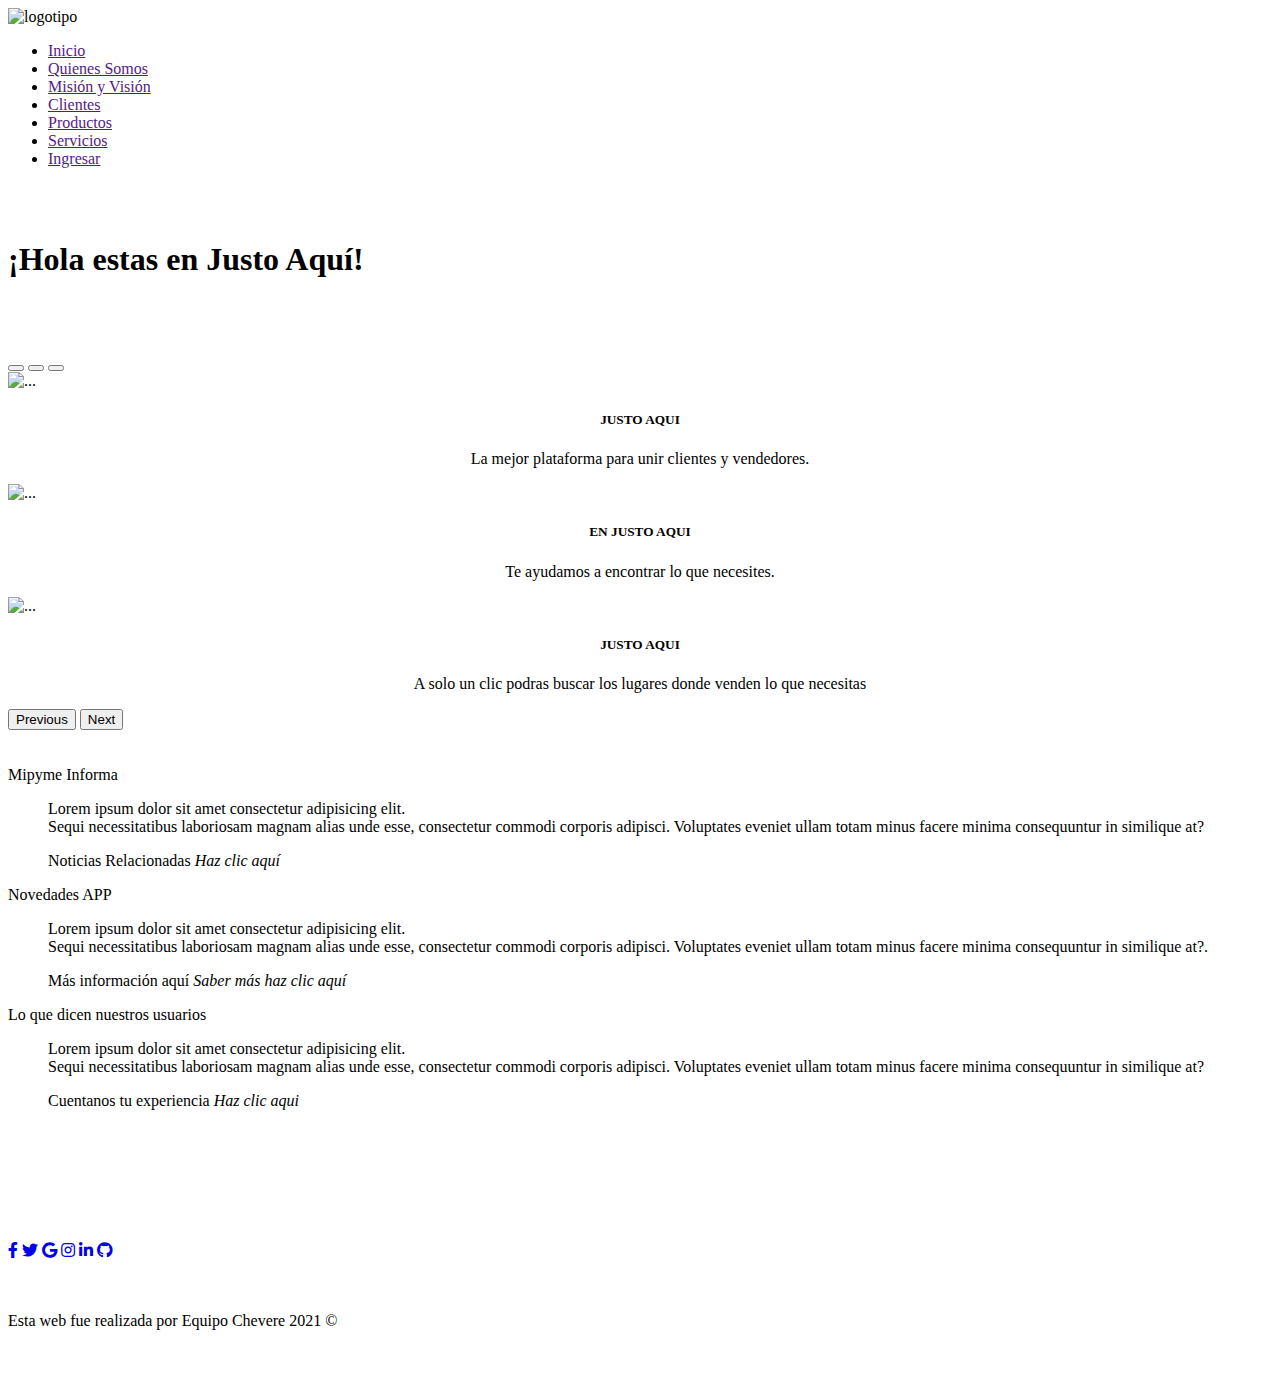
==== docs/index.html @ 0be409aa "first commit" ====
<!DOCTYPE html>
<html lang="en">
    <head>
        <meta charset="UTF-8">
        <title>Justo Aqui</title>
        <meta name="viewport" content="width=device-width, initial-scale=1">
        <script src="https://code.jquery.com/jquery-3.6.0.min.js"></script>
        <link rel="stylesheet" href="/assets/css/bootstrap.min.css">
        <script src="/assets/js/bootstrap.min.js"></script>
        <link rel="stylesheet" href="/assets/css/estilos.css"> 
        <link rel="stylesheet" href="https://use.fontawesome.com/releases/v5.15.3/css/all.css">
    </head>
   
    <body>
       <!-- encabezado -->
<header>
  <div class="container">
    <div class="row col-md-1">
       <img src="/assets/images/logo letras blancas.png" width="90px" alt="logotipo" class="imagine-fluid">
     </div>
      <div class="row col-md-11">
          <nav>
           <ul class="barra_inicio">
              <li><a href="">Inicio</a></li>
              <li><a href="">Quienes Somos</a></li>
              <li><a href="">Misión y Visión</a></li>
              <li><a href="">Clientes</a></li>
              <li><a href="">Productos</a></li>
              <li><a href="">Servicios</a></li>
              <li><a href="">Ingresar</a></li>
            </ul>
          </nav>

      </div>
     
  
</div>
</header><br><br>

 <!-- Cuerpo Principal -->

<div class="container">
    <section class="main row">
    <article class="col-sx-12 col-sm-8 col-md-9 col-lg-12 ">
   
      <!-- Titulo bienvenida -->    
        <h1>¡Hola estas en Justo Aquí!</h1><br>
       
    </article>   
   </div>

</section><br><br>

      <!-- carrusel -->

<div class="container">
    <section class="main row">
        <div id="carouselExampleCaptions" class="carousel slide" data-bs-ride="carousel">
            <div class="carousel-indicators">
              <button type="button" data-bs-target="#carouselExampleCaptions" data-bs-slide-to="0" class="active" aria-current="true" aria-label="Slide 1"></button>
              <button type="button" data-bs-target="#carouselExampleCaptions" data-bs-slide-to="1" aria-label="Slide 2"></button>
              <button type="button" data-bs-target="#carouselExampleCaptions" data-bs-slide-to="2" aria-label="Slide 3"></button>
            </div>
            <div class="carousel-inner">
              <div class="carousel-item active">
                <img src="/assets/images/slide1.png" class="d-block w-100" alt="...">
                <div class="carousel-caption d-none d-md-block">
                  <h5 style="color: black; text-align: center;">JUSTO AQUI</h5>
                  <p style="color: black;text-align: center;">La mejor plataforma para unir clientes y vendedores.</p>
                </div>
              </div>
              <div class="carousel-item">
                <img src="/assets/images/slide2.png" class="d-block w-100" alt="...">
                <div class="carousel-caption d-none d-md-block">
                  <h5 style="color: black; text-align: center;">EN JUSTO AQUI</h5>
                  <p style="color: black; text-align: center;">Te ayudamos a encontrar lo que necesites.</p>
                </div>
              </div>
              <div class="carousel-item">
                <img src="/assets/images/slide3.png" class="d-block w-100" alt="...">
                <div class="carousel-caption d-none d-md-block">
                  <h5 style="color: black; text-align: center;">JUSTO AQUI</h5>
                  <p style="color: black; text-align: center;">A solo un clic podras buscar los lugares donde venden lo que necesitas</p>
                </div>
              </div>
            </div>
            <button class="carousel-control-prev" type="button" data-bs-target="#carouselExampleCaptions" data-bs-slide="prev">
              <span class="carousel-control-prev-icon" aria-hidden="true"></span>
              <span class="visually-hidden">Previous</span>
            </button>
            <button class="carousel-control-next" type="button" data-bs-target="#carouselExampleCaptions" data-bs-slide="next">
              <span class="carousel-control-next-icon" aria-hidden="true"></span>
              <span class="visually-hidden">Next</span>
            </button>
          </div> 
        </section><br><br>

        <!-- Secciones de noticias --> 

    <div class="row">
      <section class="col-md-4">
        <div class="card">
          <div class="card-header">
            Mipyme Informa
          </div>
          <div class="card-body">
            <blockquote class="blockquote mb-0">
              <p>Lorem ipsum dolor sit amet consectetur adipisicing elit.<br> 
        Sequi necessitatibus laboriosam magnam alias unde esse, 
        consectetur commodi corporis adipisci. Voluptates eveniet ullam 
        totam minus facere minima consequuntur in similique at?</p>
              <footer class="blockquote-footer">Noticias Relacionadas <cite title="Source Title">Haz clic aquí</cite></footer>
            </blockquote>
          </div>
        </div>
         </section>
    <article class="col-md-4">
      <div class="card">
        <div class="card-header">
          Novedades APP
        </div>
        <div class="card-body">
          <blockquote class="blockquote mb-0">
            <p>Lorem ipsum dolor sit amet consectetur adipisicing elit.<br> 
        Sequi necessitatibus laboriosam magnam alias unde esse, 
        consectetur commodi corporis adipisci. Voluptates eveniet ullam 
        totam minus facere minima consequuntur in similique at?.</p>
            <footer class="blockquote-footer">Más información aquí <cite title="Source Title">Saber más haz clic aquí</cite></footer>
          </blockquote>
        </div>
      </div>
     </article>
      <article class="col-md-4">
        <div class="card">
          <div class="card-header">
            Lo que dicen nuestros usuarios
          </div>
          <div class="card-body">
            <blockquote class="blockquote mb-0">
              <p>Lorem ipsum dolor sit amet consectetur adipisicing elit.<br> 
          Sequi necessitatibus laboriosam magnam alias unde esse, 
          consectetur commodi corporis adipisci. Voluptates eveniet ullam 
          totam minus facere minima consequuntur in similique at?</p>
              <footer class="blockquote-footer">Cuentanos tu experiencia <cite title="Source Title">Haz clic aqui</cite></footer>
            </blockquote>
          </div>
        </div>
          </article>
    
 </div><br><br>

<!-- Pie de pagina -->

<footer style="margin-top: 80px;" class="bg-dark text-center text-white" >
   
    <!-- Grid container -->
      <div class="container p-4 pb-0">

      <!-- Section: Social media -->
      <section class="mb-4">
        <!-- Facebook -->
        <a target="_blank" class="btn btn-outline-light btn-floating m-1" href="https://www.facebook.com/aiep.oficial" role="button"
          ><i class="fab fa-facebook-f"></i
        ></a>
  
        <!-- Twitter -->
        <a class="btn btn-outline-light btn-floating m-1" href="#!" role="button"
          ><i class="fab fa-twitter"></i
        ></a>
  
        <!-- Google -->
        <a class="btn btn-outline-light btn-floating m-1" href="#!" role="button"
          ><i class="fab fa-google"></i
        ></a>
  
        <!-- Instagram -->
        <a class="btn btn-outline-light btn-floating m-1" href="#!" role="button"
          ><i class="fab fa-instagram"></i
        ></a>
  
        <!-- Linkedin -->
        <a class="btn btn-outline-light btn-floating m-1" href="#!" role="button"
          ><i class="fab fa-linkedin-in"></i
        ></a>
  
        <!-- Github -->
        <a class="btn btn-outline-light btn-floating m-1" href="#!" role="button"
          ><i class="fab fa-github"></i
        ></a>
      </section>
      <!-- Section: Social media -->
    </div><br><br>
 
  
    <!-- Copyright -->
 
      <p class="pie">Esta web fue realizada por Equipo Chevere 2021 ©</p><br><br>
    
    <!-- Copyright -->
</footer>
    
</div>

</body>
    
</html>
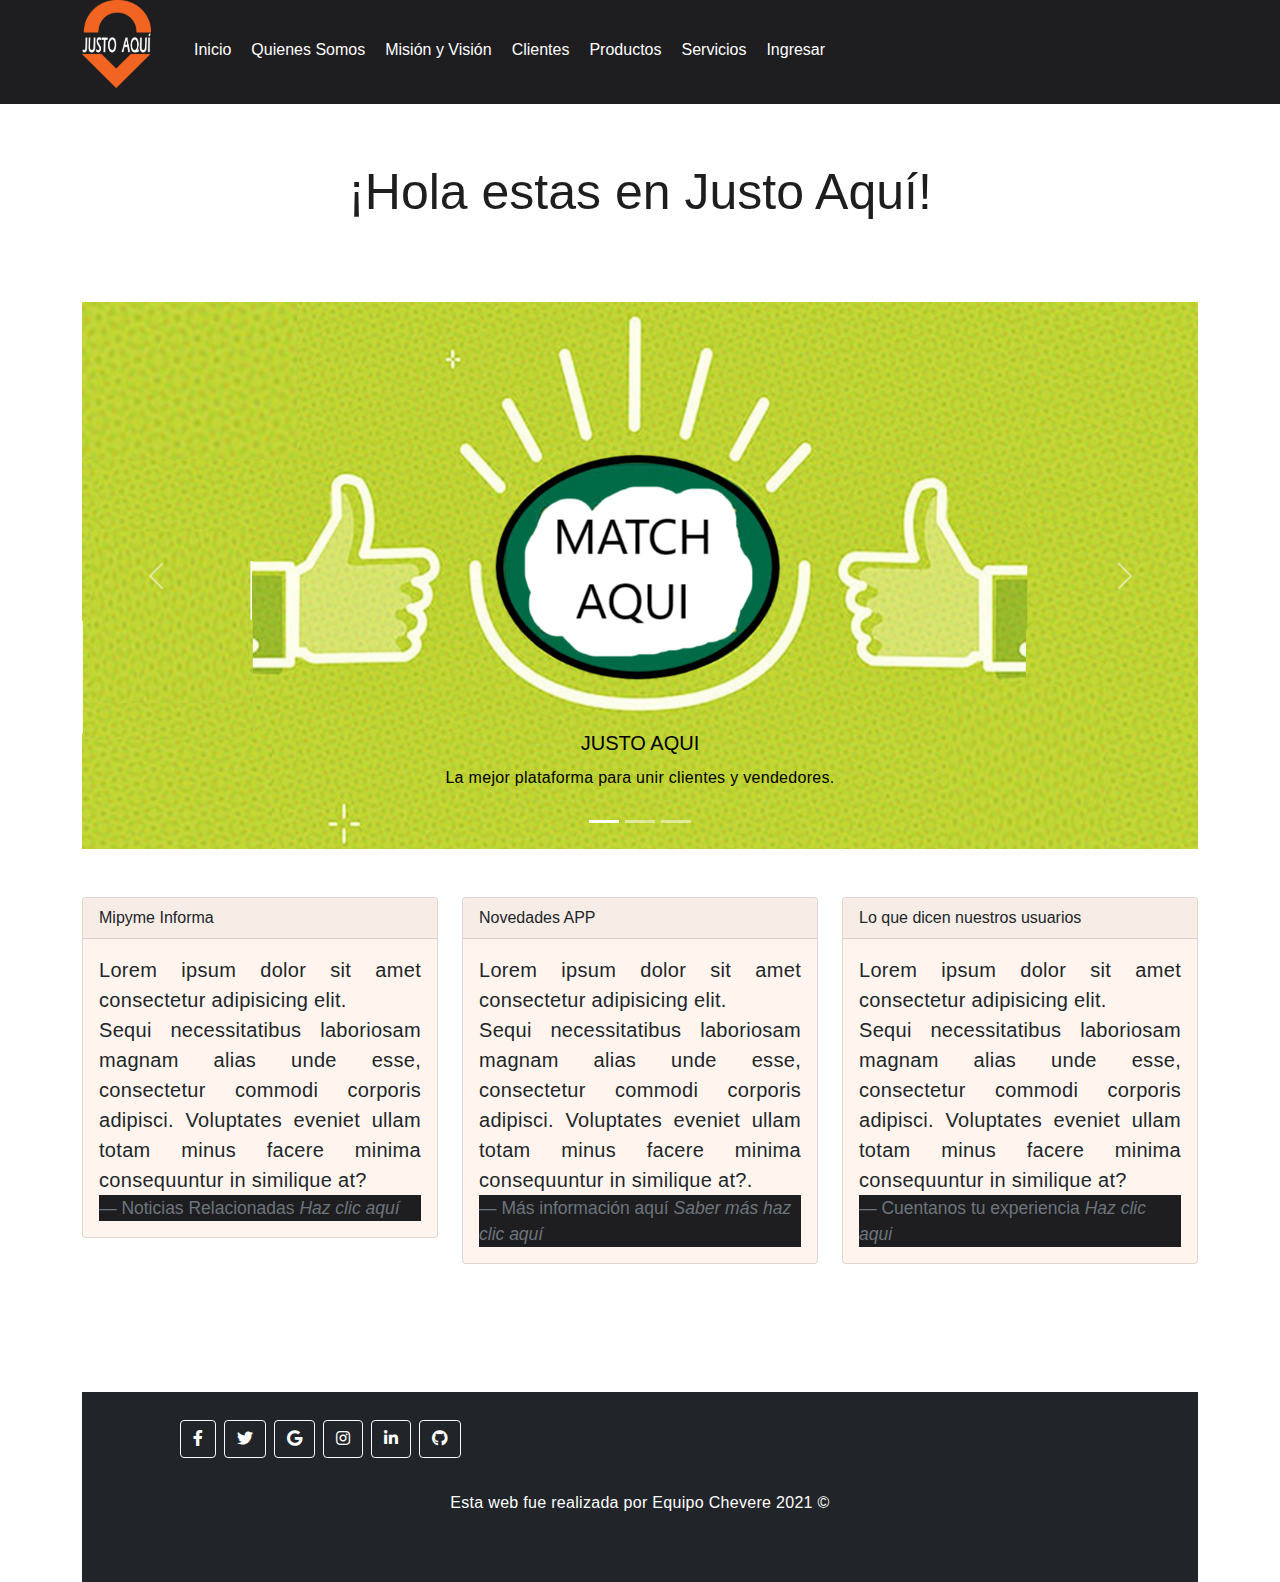
==== commit be032764: "Update index.html" ====
--- a/docs/index.html
+++ b/docs/index.html
@@ -5,9 +5,9 @@
         <title>Justo Aqui</title>
         <meta name="viewport" content="width=device-width, initial-scale=1">
         <script src="https://code.jquery.com/jquery-3.6.0.min.js"></script>
-        <link rel="stylesheet" href="/assets/css/bootstrap.min.css">
-        <script src="/assets/js/bootstrap.min.js"></script>
-        <link rel="stylesheet" href="/assets/css/estilos.css"> 
+        <link rel="stylesheet" href="/docs/assets/css/bootstrap.min.css">
+        <script src="/docs/assets/js/bootstrap.min.js"></script>
+        <link rel="stylesheet" href="/docs/assets/css/estilos.css"> 
         <link rel="stylesheet" href="https://use.fontawesome.com/releases/v5.15.3/css/all.css">
     </head>
    
@@ -16,7 +16,7 @@
 <header>
   <div class="container">
     <div class="row col-md-1">
-       <img src="/assets/images/logo letras blancas.png" width="90px" alt="logotipo" class="imagine-fluid">
+       <img src="/docs/assets/images/logo letras blancas.png" width="90px" alt="logotipo" class="imagine-fluid">
      </div>
       <div class="row col-md-11">
           <nav>
@@ -63,21 +63,21 @@
             </div>
             <div class="carousel-inner">
               <div class="carousel-item active">
-                <img src="/assets/images/slide1.png" class="d-block w-100" alt="...">
+                <img src="/docs/assets/images/slide1.png" class="d-block w-100" alt="...">
                 <div class="carousel-caption d-none d-md-block">
                   <h5 style="color: black; text-align: center;">JUSTO AQUI</h5>
                   <p style="color: black;text-align: center;">La mejor plataforma para unir clientes y vendedores.</p>
                 </div>
               </div>
               <div class="carousel-item">
-                <img src="/assets/images/slide2.png" class="d-block w-100" alt="...">
+                <img src="/docs/assets/images/slide2.png" class="d-block w-100" alt="...">
                 <div class="carousel-caption d-none d-md-block">
                   <h5 style="color: black; text-align: center;">EN JUSTO AQUI</h5>
                   <p style="color: black; text-align: center;">Te ayudamos a encontrar lo que necesites.</p>
                 </div>
               </div>
               <div class="carousel-item">
-                <img src="/assets/images/slide3.png" class="d-block w-100" alt="...">
+                <img src="/docs/assets/images/slide3.png" class="d-block w-100" alt="...">
                 <div class="carousel-caption d-none d-md-block">
                   <h5 style="color: black; text-align: center;">JUSTO AQUI</h5>
                   <p style="color: black; text-align: center;">A solo un clic podras buscar los lugares donde venden lo que necesitas</p>
@@ -203,4 +203,4 @@
 
 </body>
     
-</html>+</html>
--- a/docs/assets/css/estilos.css
+++ b/docs/assets/css/estilos.css
@@ -0,0 +1,88 @@
+
+a:link, a:visited, a:active{
+    color: rgb(255, 255, 255);
+    font-size: 16px;
+    text-decoration: none;
+    float: left;
+    margin: -50px 10px 30px 10px;
+    position: relative;
+    left: 70px;
+    
+}
+a:hover{
+    color:rgb(30, 29, 31);
+    background-color: #ec7310;
+    padding: 10px;
+}
+header{
+    background-color: rgb(30, 29, 31);
+  }
+.encabezado{
+    padding: 20px;  
+}
+body{
+    font-family: Verdana, Geneva, Tahoma, sans-serif;
+    background: url(/assets/images/fondoweb_Justoaqui.png);
+}
+h1{
+    color: rgb(30, 29, 31);
+    font-size: 50px;
+    text-align: center;
+    margin-top: 10px;
+}
+
+ul{
+    list-style: none;
+}
+
+nav.barra_inicio{
+    background-color:rgb(30, 29, 31) ; 
+}
+.saludo_inicio{
+    color: rgb(10, 10, 10);
+    font-size: 40px;
+    margin-top: 10px;
+    
+}
+p{
+    letter-spacing: 0.3px;
+    line-height: 30px;
+    text-align: justify;
+}
+.contenido{
+    padding: 30px;
+    width: 50%;
+    background-color: #fac80a;
+}
+.registro{
+    padding: 30px;
+    border: rgb(30, 29, 31) solid; 
+    position:relative;
+    left: 300px;
+    width: 50%;
+}
+.formulario{
+    position: relative;
+    left:0 
+}
+
+.img-fluided{
+    float: left;
+    padding: 10px;
+    width: 10px;
+    height: 20px;
+}
+.card{
+    background-color: seashell;
+    height: auto;
+    
+}
+
+footer{
+    background-color: rgb(30, 29, 31);
+    color: #fac80a;
+}
+.pie{
+    text-align: center;
+}
+
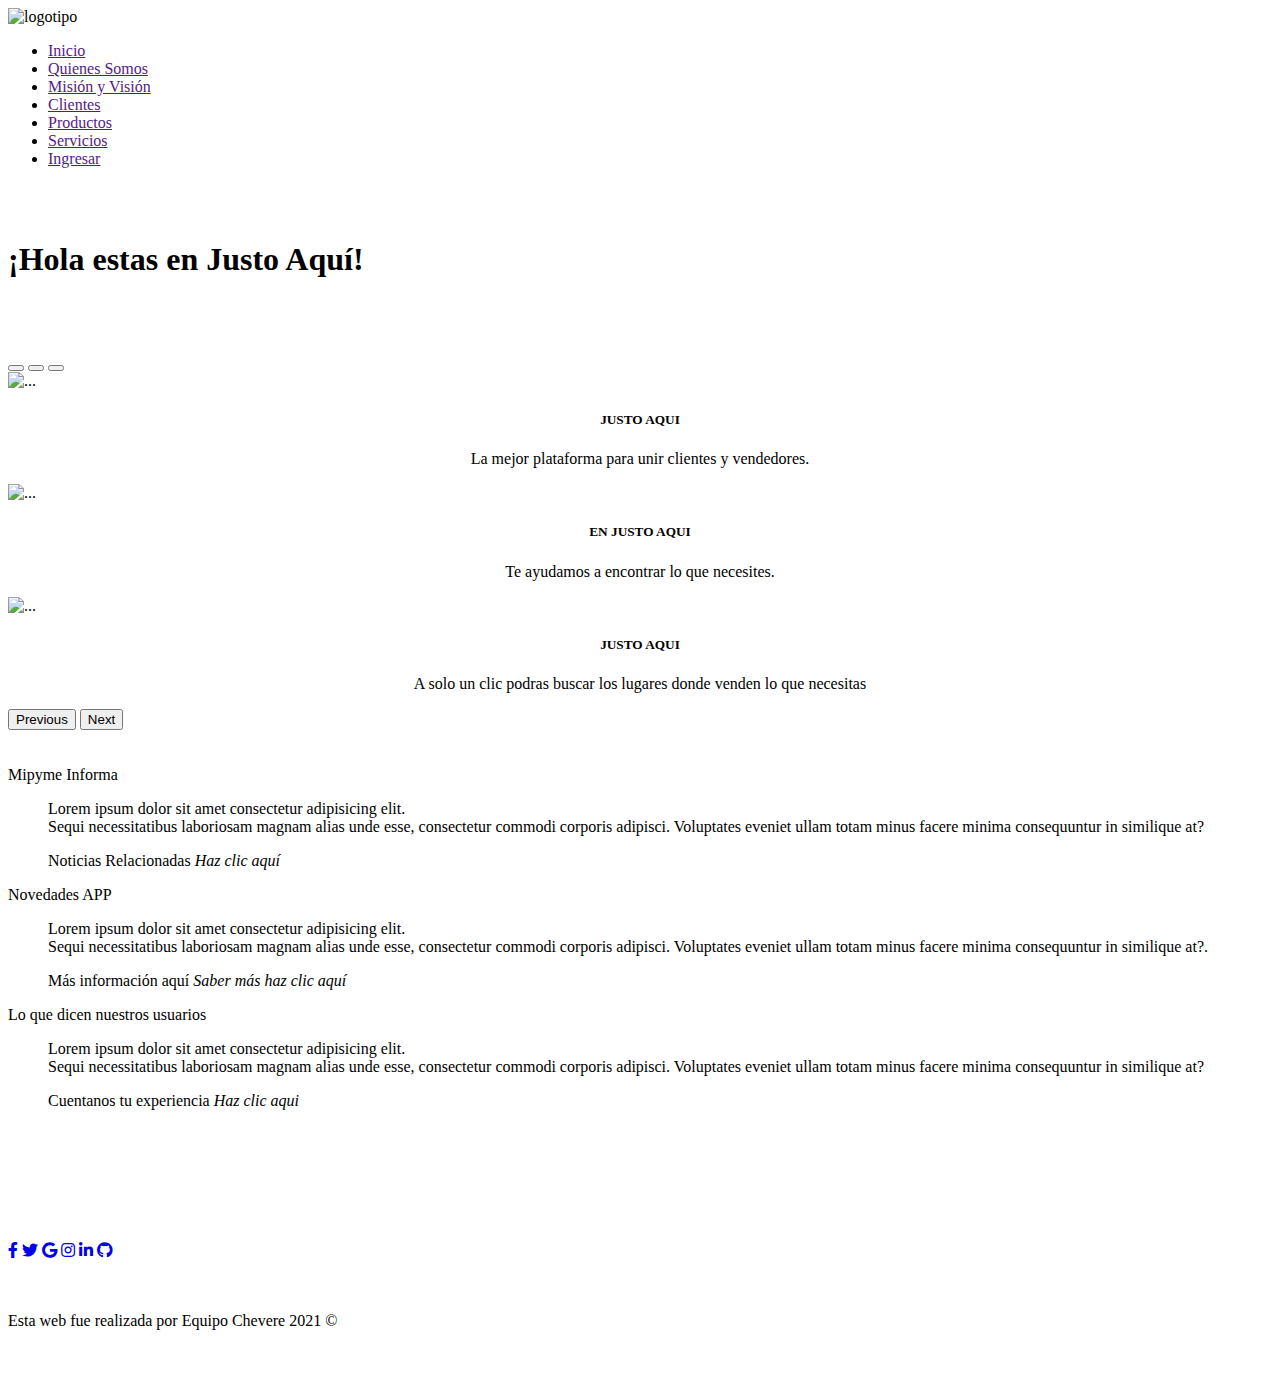
==== commit 45e7c653: "Update index.html" ====
--- a/docs/index.html
+++ b/docs/index.html
@@ -5,9 +5,9 @@
         <title>Justo Aqui</title>
         <meta name="viewport" content="width=device-width, initial-scale=1">
         <script src="https://code.jquery.com/jquery-3.6.0.min.js"></script>
-        <link rel="stylesheet" href="/docs/assets/css/bootstrap.min.css">
-        <script src="/docs/assets/js/bootstrap.min.js"></script>
-        <link rel="stylesheet" href="/docs/assets/css/estilos.css"> 
+        <link rel="stylesheet" href="/justoaqui/docs/assets/css/bootstrap.min.css">
+        <script src="/justoaqui/docs/assets/js/bootstrap.min.js"></script>
+        <link rel="stylesheet" href="/justoaqui/docs/assets/css/estilos.css"> 
         <link rel="stylesheet" href="https://use.fontawesome.com/releases/v5.15.3/css/all.css">
     </head>
    
@@ -16,7 +16,7 @@
 <header>
   <div class="container">
     <div class="row col-md-1">
-       <img src="/docs/assets/images/logo letras blancas.png" width="90px" alt="logotipo" class="imagine-fluid">
+       <img src="/justoaqui/docs/assets/images/logo letras blancas.png" width="90px" alt="logotipo" class="imagine-fluid">
      </div>
       <div class="row col-md-11">
           <nav>
@@ -63,21 +63,21 @@
             </div>
             <div class="carousel-inner">
               <div class="carousel-item active">
-                <img src="/docs/assets/images/slide1.png" class="d-block w-100" alt="...">
+                <img src="/justoaqui/docs/assets/images/slide1.png" class="d-block w-100" alt="...">
                 <div class="carousel-caption d-none d-md-block">
                   <h5 style="color: black; text-align: center;">JUSTO AQUI</h5>
                   <p style="color: black;text-align: center;">La mejor plataforma para unir clientes y vendedores.</p>
                 </div>
               </div>
               <div class="carousel-item">
-                <img src="/docs/assets/images/slide2.png" class="d-block w-100" alt="...">
+                <img src="/justoaqui/docs/assets/images/slide2.png" class="d-block w-100" alt="...">
                 <div class="carousel-caption d-none d-md-block">
                   <h5 style="color: black; text-align: center;">EN JUSTO AQUI</h5>
                   <p style="color: black; text-align: center;">Te ayudamos a encontrar lo que necesites.</p>
                 </div>
               </div>
               <div class="carousel-item">
-                <img src="/docs/assets/images/slide3.png" class="d-block w-100" alt="...">
+                <img src="/justoaqui/docs/assets/images/slide3.png" class="d-block w-100" alt="...">
                 <div class="carousel-caption d-none d-md-block">
                   <h5 style="color: black; text-align: center;">JUSTO AQUI</h5>
                   <p style="color: black; text-align: center;">A solo un clic podras buscar los lugares donde venden lo que necesitas</p>
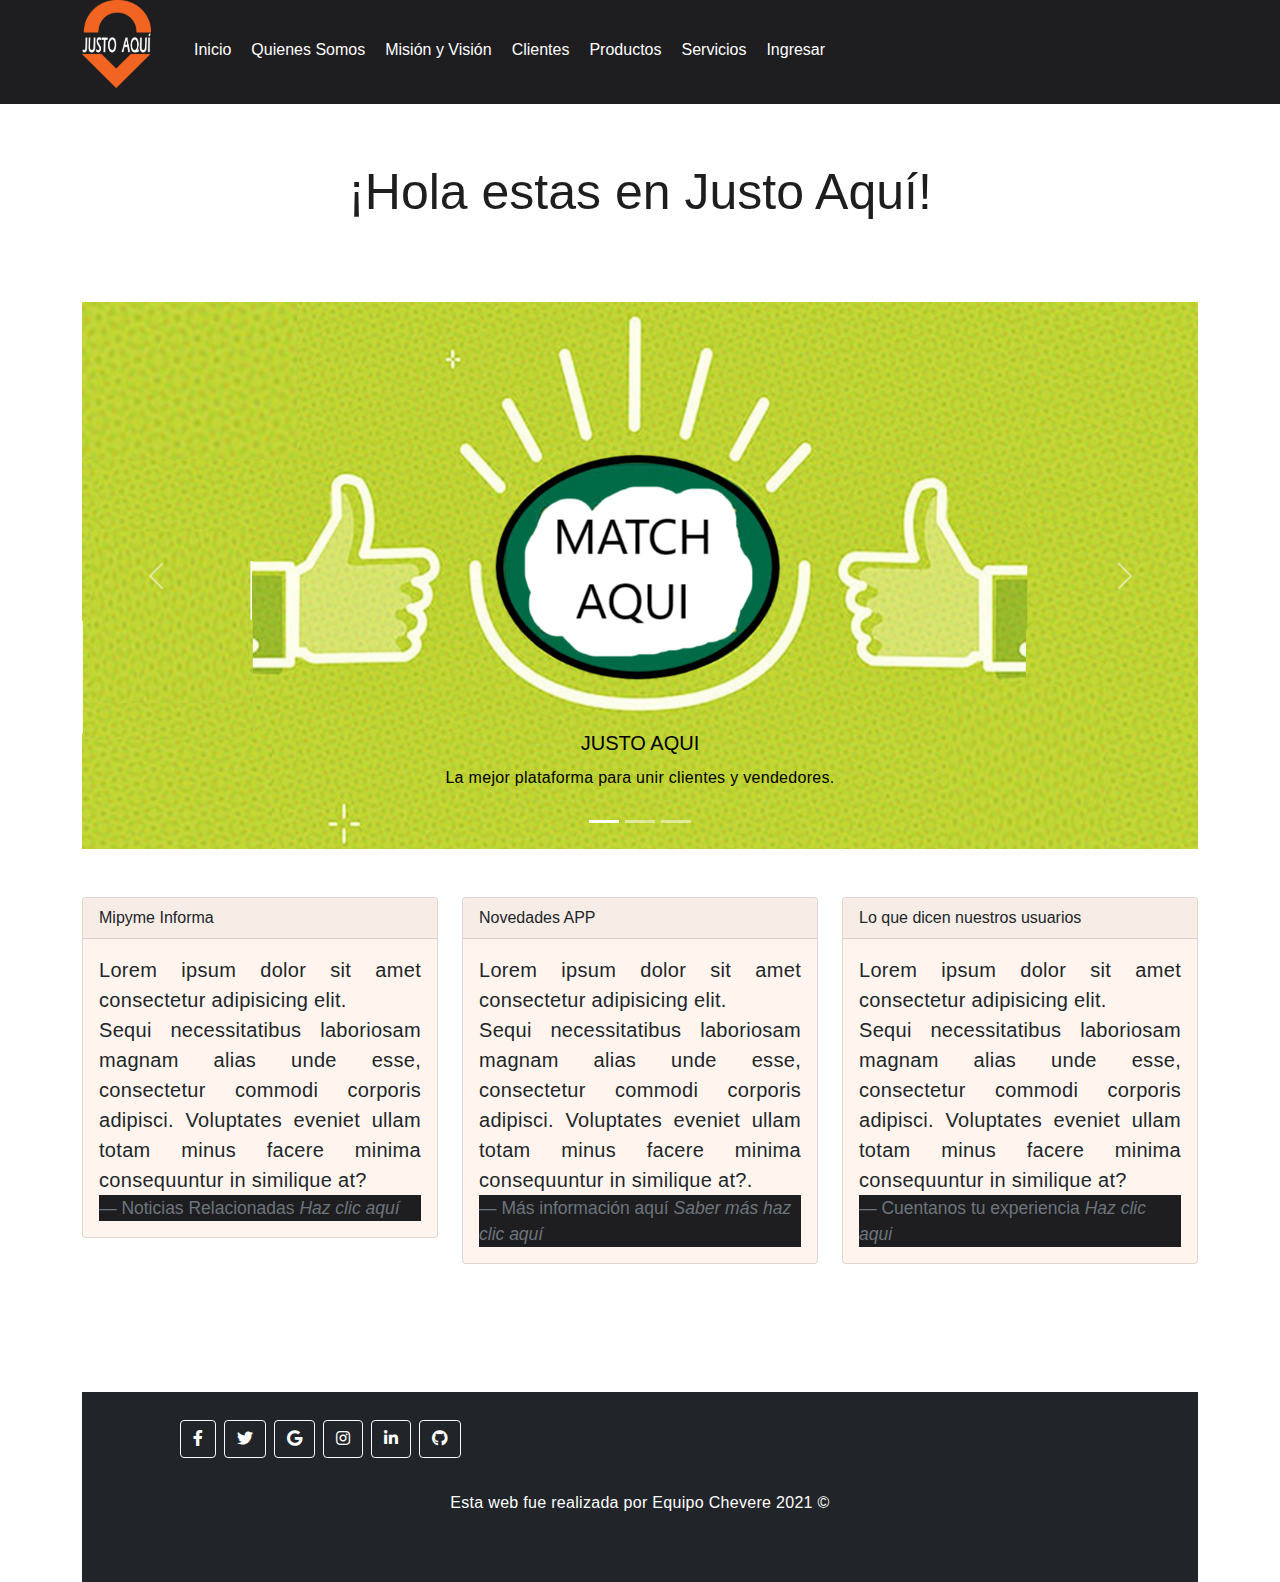
==== commit 3e28262d: "Update index.html" ====
--- a/docs/index.html
+++ b/docs/index.html
@@ -5,9 +5,9 @@
         <title>Justo Aqui</title>
         <meta name="viewport" content="width=device-width, initial-scale=1">
         <script src="https://code.jquery.com/jquery-3.6.0.min.js"></script>
-        <link rel="stylesheet" href="/justoaqui/docs/assets/css/bootstrap.min.css">
-        <script src="/justoaqui/docs/assets/js/bootstrap.min.js"></script>
-        <link rel="stylesheet" href="/justoaqui/docs/assets/css/estilos.css"> 
+        <link rel="stylesheet" href="assets/css/bootstrap.min.css">
+        <script src="assets/js/bootstrap.min.js"></script>
+        <link rel="stylesheet" href="assets/css/estilos.css"> 
         <link rel="stylesheet" href="https://use.fontawesome.com/releases/v5.15.3/css/all.css">
     </head>
    
@@ -16,7 +16,7 @@
 <header>
   <div class="container">
     <div class="row col-md-1">
-       <img src="/justoaqui/docs/assets/images/logo letras blancas.png" width="90px" alt="logotipo" class="imagine-fluid">
+       <img src="assets/images/logo letras blancas.png" width="90px" alt="logotipo" class="imagine-fluid">
      </div>
       <div class="row col-md-11">
           <nav>
@@ -63,21 +63,21 @@
             </div>
             <div class="carousel-inner">
               <div class="carousel-item active">
-                <img src="/justoaqui/docs/assets/images/slide1.png" class="d-block w-100" alt="...">
+                <img src="assets/images/slide1.png" class="d-block w-100" alt="...">
                 <div class="carousel-caption d-none d-md-block">
                   <h5 style="color: black; text-align: center;">JUSTO AQUI</h5>
                   <p style="color: black;text-align: center;">La mejor plataforma para unir clientes y vendedores.</p>
                 </div>
               </div>
               <div class="carousel-item">
-                <img src="/justoaqui/docs/assets/images/slide2.png" class="d-block w-100" alt="...">
+                <img src="assets/images/slide2.png" class="d-block w-100" alt="...">
                 <div class="carousel-caption d-none d-md-block">
                   <h5 style="color: black; text-align: center;">EN JUSTO AQUI</h5>
                   <p style="color: black; text-align: center;">Te ayudamos a encontrar lo que necesites.</p>
                 </div>
               </div>
               <div class="carousel-item">
-                <img src="/justoaqui/docs/assets/images/slide3.png" class="d-block w-100" alt="...">
+                <img src="assets/images/slide3.png" class="d-block w-100" alt="...">
                 <div class="carousel-caption d-none d-md-block">
                   <h5 style="color: black; text-align: center;">JUSTO AQUI</h5>
                   <p style="color: black; text-align: center;">A solo un clic podras buscar los lugares donde venden lo que necesitas</p>
--- a/docs/assets/css/estilos.css
+++ b/docs/assets/css/estilos.css
@@ -0,0 +1,88 @@
+
+a:link, a:visited, a:active{
+    color: rgb(255, 255, 255);
+    font-size: 16px;
+    text-decoration: none;
+    float: left;
+    margin: -50px 10px 30px 10px;
+    position: relative;
+    left: 70px;
+    
+}
+a:hover{
+    color:rgb(30, 29, 31);
+    background-color: #ec7310;
+    padding: 10px;
+}
+header{
+    background-color: rgb(30, 29, 31);
+  }
+.encabezado{
+    padding: 20px;  
+}
+body{
+    font-family: Verdana, Geneva, Tahoma, sans-serif;
+    background: url(/assets/images/fondoweb_Justoaqui.png);
+}
+h1{
+    color: rgb(30, 29, 31);
+    font-size: 50px;
+    text-align: center;
+    margin-top: 10px;
+}
+
+ul{
+    list-style: none;
+}
+
+nav.barra_inicio{
+    background-color:rgb(30, 29, 31) ; 
+}
+.saludo_inicio{
+    color: rgb(10, 10, 10);
+    font-size: 40px;
+    margin-top: 10px;
+    
+}
+p{
+    letter-spacing: 0.3px;
+    line-height: 30px;
+    text-align: justify;
+}
+.contenido{
+    padding: 30px;
+    width: 50%;
+    background-color: #fac80a;
+}
+.registro{
+    padding: 30px;
+    border: rgb(30, 29, 31) solid; 
+    position:relative;
+    left: 300px;
+    width: 50%;
+}
+.formulario{
+    position: relative;
+    left:0 
+}
+
+.img-fluided{
+    float: left;
+    padding: 10px;
+    width: 10px;
+    height: 20px;
+}
+.card{
+    background-color: seashell;
+    height: auto;
+    
+}
+
+footer{
+    background-color: rgb(30, 29, 31);
+    color: #fac80a;
+}
+.pie{
+    text-align: center;
+}
+
